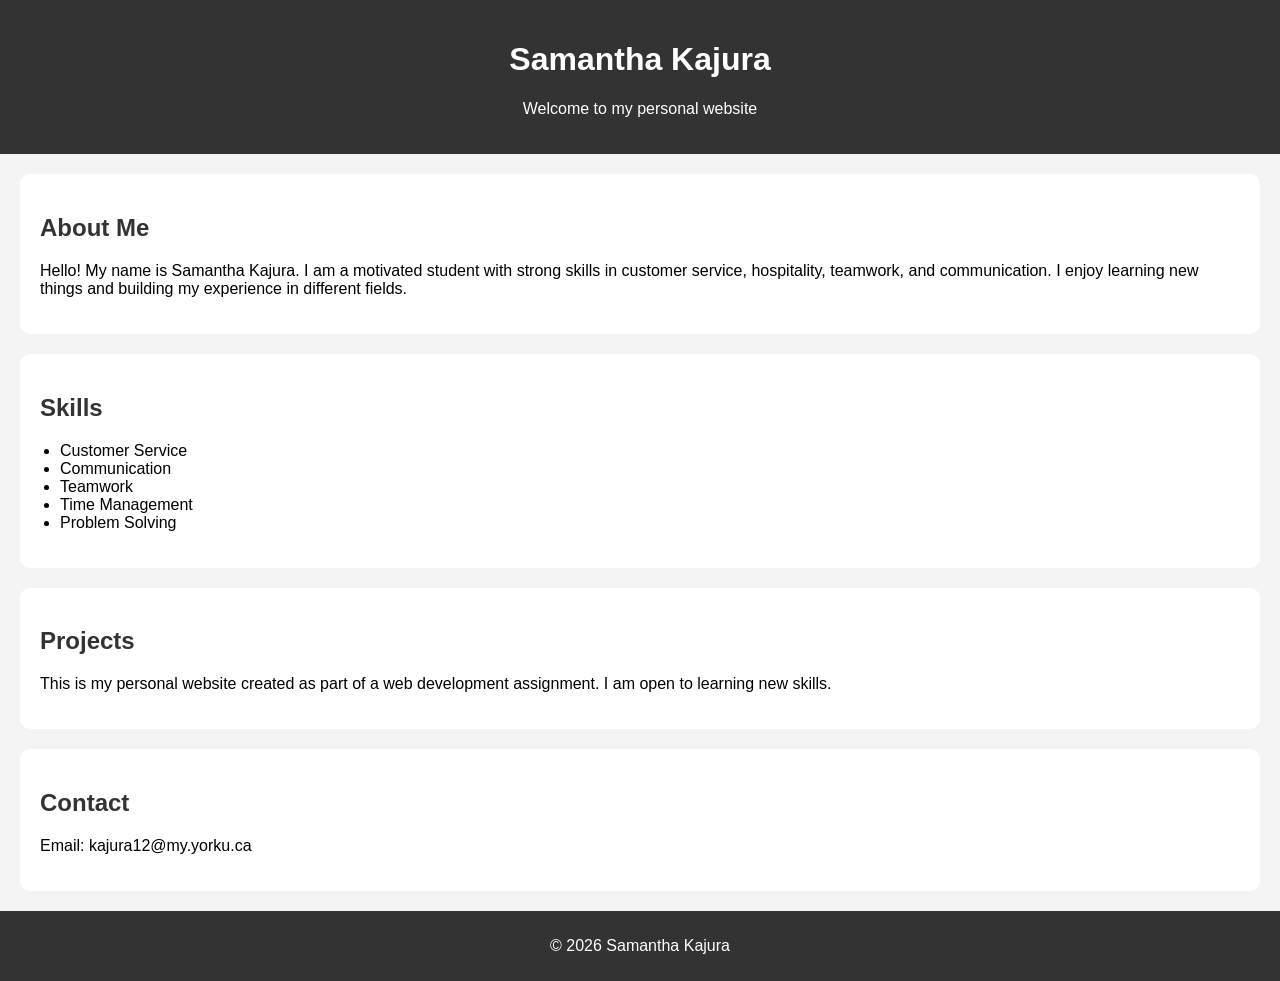
==== index.html @ 0a35403e "Rename index (1).html to index.html" ====
<!DOCTYPE html>
<html>
<head>
    <title>Samantha Kajura</title>

    <style>
        body {
            font-family: Arial, sans-serif;
            margin: 0;
            background-color: #f4f4f4;
        }

        header {
            background-color: #333;
            color: white;
            padding: 20px;
            text-align: center;
        }

        section {
            padding: 20px;
            margin: 20px;
            background: white;
            border-radius: 10px;
        }

        h2 {
            color: #333;
        }

        ul {
            padding-left: 20px;
        }

        footer {
            text-align: center;
            padding: 10px;
            background-color: #333;
            color: white;
        }
    </style>
</head>

<body>

    <header>
        <h1>Samantha Kajura</h1>
        <p>Welcome to my personal website</p>
    </header>

    <section>
        <h2>About Me</h2>
        <p>
            Hello! My name is Samantha Kajura. I am a motivated student with
            strong skills in customer service, hospitality, teamwork, and communication.
            I enjoy learning new things and building my experience in different fields.
        </p>
    </section>

    <section>
        <h2>Skills</h2>
        <ul>
            <li>Customer Service</li>
            <li>Communication</li>
            <li>Teamwork</li>
            <li>Time Management</li>
            <li>Problem Solving</li>
        </ul>
    </section>

    <section>
        <h2>Projects</h2>
        <p>
            This is my personal website created as part of a web development assignment.
            I am open to learning new skills.
        </p>
    </section>

    <section>
        <h2>Contact</h2>
        <p>Email: kajura12@my.yorku.ca</p>
    </section>

    <footer>
        <p>© 2026 Samantha Kajura</p>
    </footer>

</body>
</html>
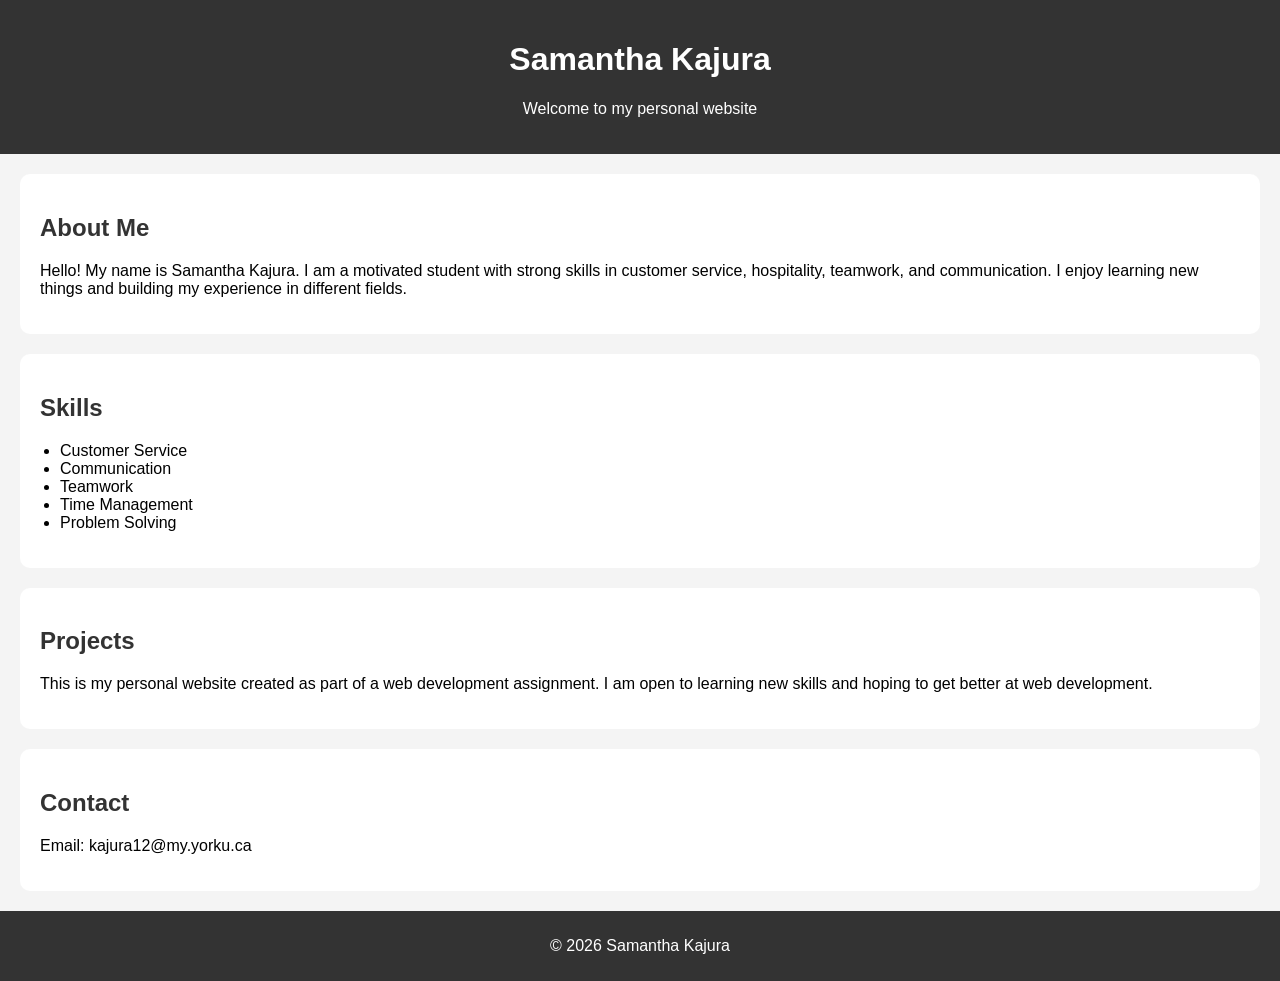
==== commit 31828310: "Update index.html" ====
--- a/index.html
+++ b/index.html
@@ -73,7 +73,7 @@
         <h2>Projects</h2>
         <p>
             This is my personal website created as part of a web development assignment.
-            I am open to learning new skills.
+            I am open to learning new skills and hoping to get better at web development.
         </p>
     </section>
 
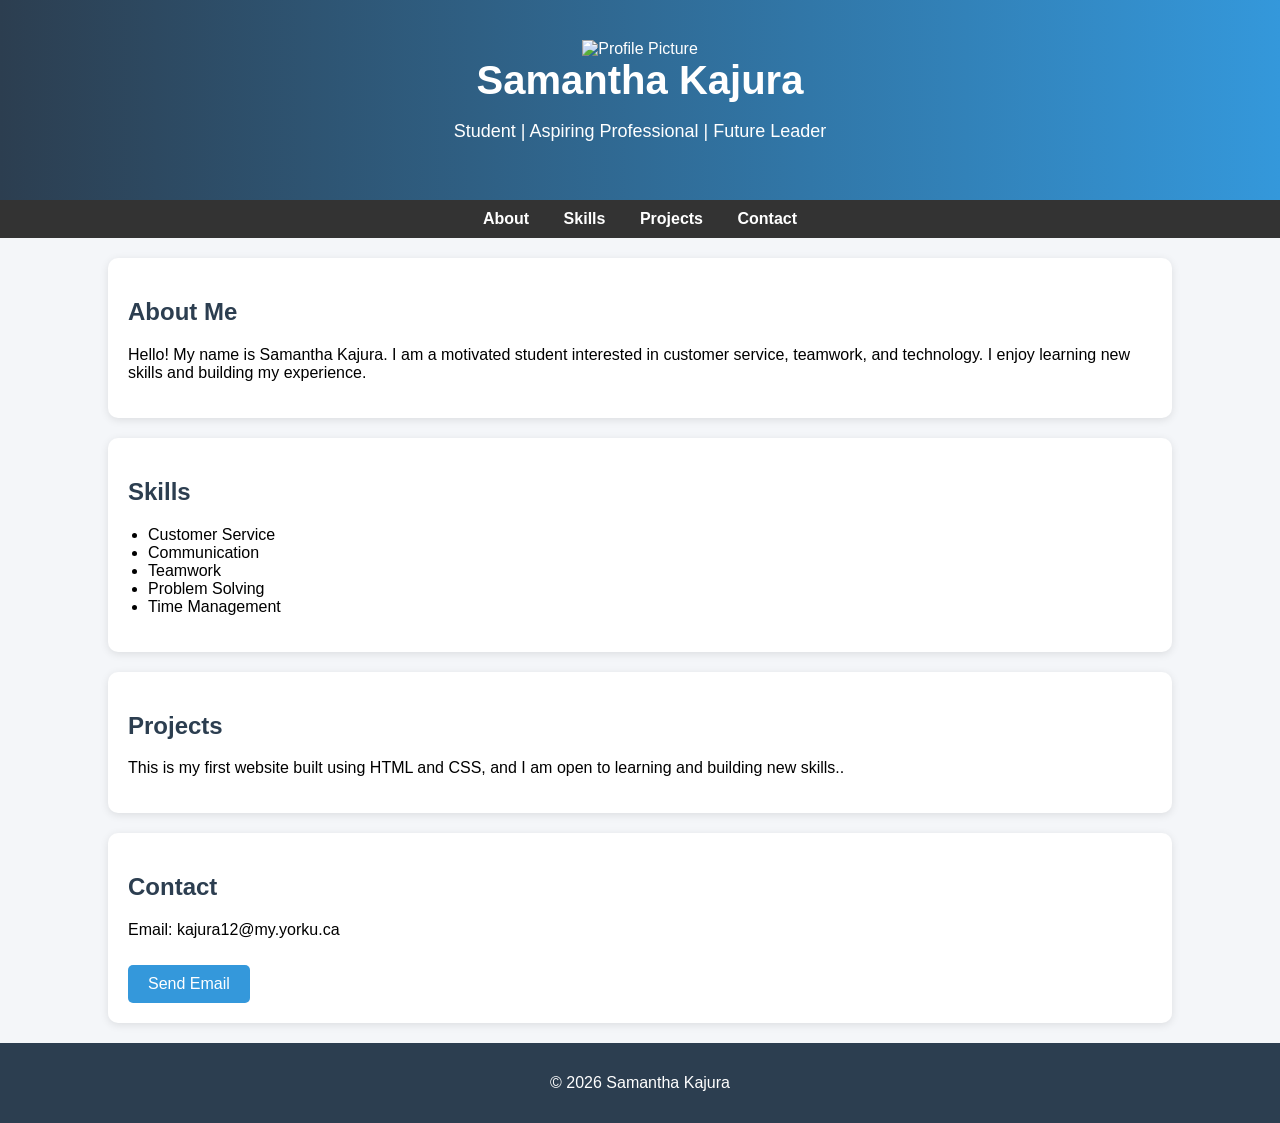
==== commit 39e0a247: "Update index.html" ====
--- a/index.html
+++ b/index.html
@@ -1,90 +1,60 @@
-
 <!DOCTYPE html>
 <html>
 <head>
-    <title>Samantha Kajura</title>
-
-    <style>
-        body {
-            font-family: Arial, sans-serif;
-            margin: 0;
-            background-color: #f4f4f4;
-        }
-
-        header {
-            background-color: #333;
-            color: white;
-            padding: 20px;
-            text-align: center;
-        }
-
-        section {
-            padding: 20px;
-            margin: 20px;
-            background: white;
-            border-radius: 10px;
-        }
-
-        h2 {
-            color: #333;
-        }
-
-        ul {
-            padding-left: 20px;
-        }
-
-        footer {
-            text-align: center;
-            padding: 10px;
-            background-color: #333;
-            color: white;
-        }
-    </style>
+    <title>Samantha Kajura | Portfolio</title>
+    <link rel="stylesheet" href="style.css">
 </head>
 
 <body>
 
-    <header>
-        <h1>Samantha Kajura</h1>
-        <p>Welcome to my personal website</p>
-    </header>
+<header>
+    <img src="profile.jpg" class="profile-img" alt="Profile Picture">
+    <h1>Samantha Kajura</h1>
+    <p>Student | Aspiring Professional | Future Leader</p>
+</header>
 
-    <section>
-        <h2>About Me</h2>
-        <p>
-            Hello! My name is Samantha Kajura. I am a motivated student with
-            strong skills in customer service, hospitality, teamwork, and communication.
-            I enjoy learning new things and building my experience in different fields.
-        </p>
-    </section>
+<nav>
+    <a href="#about">About</a>
+    <a href="#skills">Skills</a>
+    <a href="#projects">Projects</a>
+    <a href="#contact">Contact</a>
+</nav>
 
-    <section>
-        <h2>Skills</h2>
-        <ul>
-            <li>Customer Service</li>
-            <li>Communication</li>
-            <li>Teamwork</li>
-            <li>Time Management</li>
-            <li>Problem Solving</li>
-        </ul>
-    </section>
+<section id="about">
+    <h2>About Me</h2>
+    <p>
+        Hello! My name is Samantha Kajura. I am a motivated student interested in
+        customer service, teamwork, and technology. I enjoy learning new skills and
+        building my experience.
+    </p>
+</section>
 
-    <section>
-        <h2>Projects</h2>
-        <p>
-            This is my personal website created as part of a web development assignment.
-            I am open to learning new skills and hoping to get better at web development.
-        </p>
-    </section>
+<section id="skills">
+    <h2>Skills</h2>
+    <ul>
+        <li>Customer Service</li>
+        <li>Communication</li>
+        <li>Teamwork</li>
+        <li>Problem Solving</li>
+        <li>Time Management</li>
+    </ul>
+</section>
 
-    <section>
-        <h2>Contact</h2>
-        <p>Email: kajura12@my.yorku.ca</p>
-    </section>
+<section id="projects">
+    <h2>Projects</h2>
+    <p>This is my first website built using HTML and CSS, and I am open to learning and building new skills..</p>
+</section>
 
-    <footer>
-        <p>© 2026 Samantha Kajura</p>
-    </footer>
+<section id="contact">
+    <h2>Contact</h2>
+    <p>Email: kajura12@my.yorku.ca</p>
+
+    <a class="button" href="mailto:youremail@example.com">Send Email</a>
+</section>
+
+<footer>
+    <p>© 2026 Samantha Kajura</p>
+</footer>
 
 </body>
 </html>
--- a/style.css
+++ b/style.css
@@ -0,0 +1,73 @@
+body {
+    margin: 0;
+    font-family: Arial, sans-serif;
+    background: #f4f6f9;
+}
+
+header {
+    background: linear-gradient(90deg, #2c3e50, #3498db);
+    color: white;
+    text-align: center;
+    padding: 40px 20px;
+}
+
+header h1 {
+    margin: 0;
+    font-size: 40px;
+}
+
+header p {
+    font-size: 18px;
+}
+
+nav {
+    background: #333;
+    text-align: center;
+    padding: 10px;
+}
+
+nav a {
+    color: white;
+    margin: 0 15px;
+    text-decoration: none;
+    font-weight: bold;
+}
+
+section {
+    background: white;
+    margin: 20px auto;
+    padding: 20px;
+    width: 80%;
+    border-radius: 10px;
+    box-shadow: 0 2px 8px rgba(0,0,0,0.1);
+}
+
+h2 {
+    color: #2c3e50;
+}
+
+ul {
+    padding-left: 20px;
+}
+
+.contact {
+    text-align: center;
+}
+
+footer {
+    text-align: center;
+    padding: 15px;
+    background: #2c3e50;
+    color: white;
+    margin-top: 20px;
+}
+
+.button {
+    display: inline-block;
+    padding: 10px 20px;
+    background: #3498db;
+    color: white;
+    text-decoration: none;
+    border-radius: 5px;
+    margin-top: 10px;
+}
